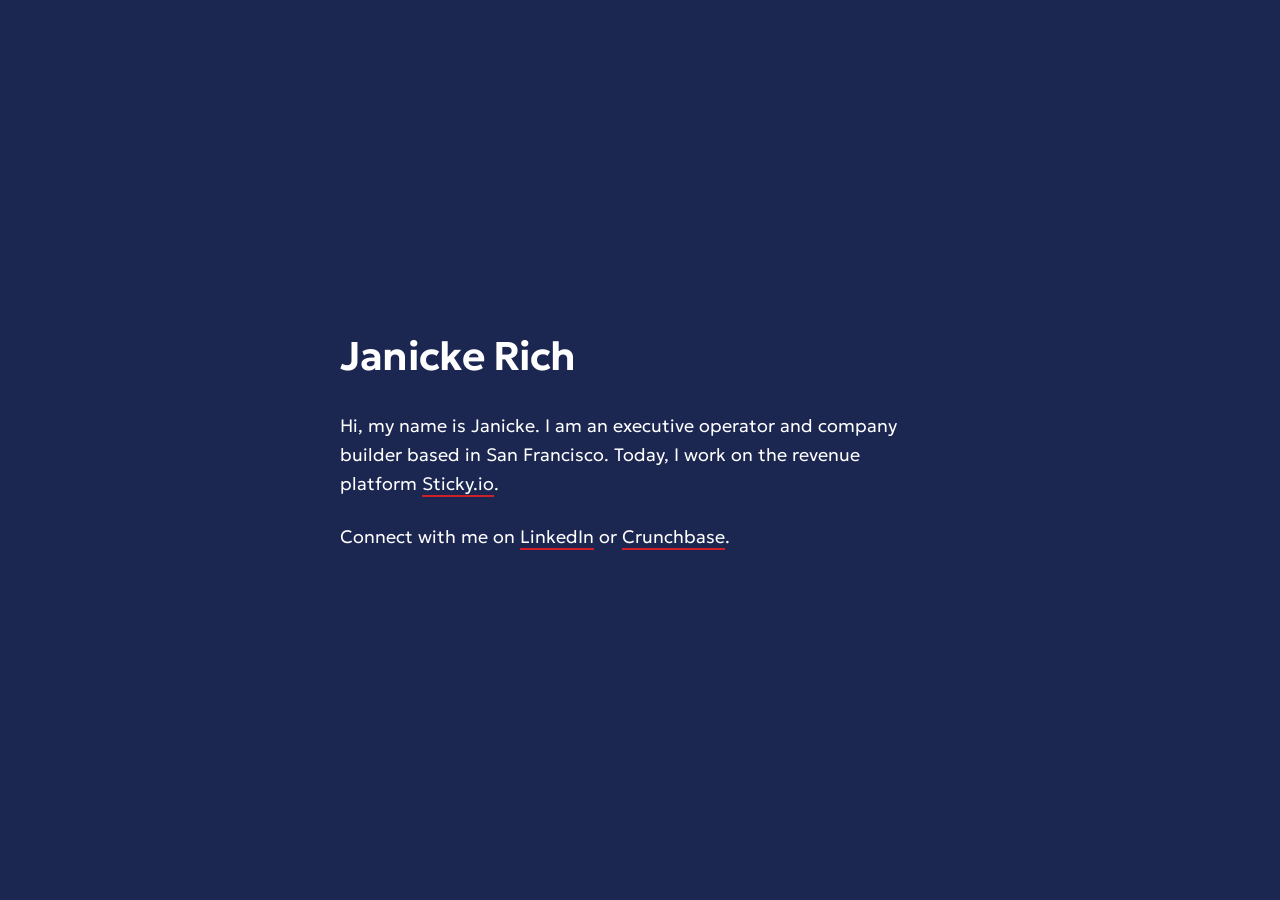
==== index.html @ 6ad99ccd "Update Crunchbase links to match new 'janickerich' username handle Consistent with the repository re" ====
<!DOCTYPE html>
<html lang="en">
<head>
    <meta charset="UTF-8">
    <meta name="viewport" content="width=device-width, initial-scale=1.0">

    <!-- Title -->
    <title>Janicke Rich | Executive Operator in San Francisco</title>

    <!-- Meta Description -->
    <meta name="description" content="Janicke Rich is an executive operator and company builder in San Francisco, working on the revenue platform Sticky.io. Connect on LinkedIn or Crunchbase.">
    <meta name="keywords" content="Janicke Rich, Janicke Tibbets, Mayten Lane, Yawnika Rich, Jani Rich, Jani Tibbets, Executive Operator, Company Builder">

    <!-- Canonical URL -->
    <link rel="canonical" href="https://www.janickerich.com/">

    <!-- Robots -->
    <meta name="robots" content="index,follow,max-snippet:-1,max-image-preview:large,max-video-preview:-1">

    <!-- Open Graph / Facebook -->
    <meta property="og:type" content="profile">
    <meta property="og:title" content="Janicke Rich — Executive Operator in San Francisco">
    <meta property="og:description" content="Janicke Rich is an executive operator and company builder in San Francisco, working on the revenue platform Sticky.io.">
    <meta property="og:url" content="https://www.janickerich.com/">
    <meta property="og:site_name" content="Janicke Rich">
    <meta property="og:image" content="https://www.janickerich.com/images/og-image.jpg">

    <!-- Twitter -->
    <meta name="twitter:card" content="summary_large_image">
    <meta name="twitter:title" content="Janicke Rich | Executive Operator in San Francisco">
    <meta name="twitter:description" content="Janicke Rich is an executive operator and company builder in San Francisco.">
    <meta name="twitter:image" content="https://www.janickerich.com/images/twitter-image.jpg">

    <!-- Theme Color -->
    <meta name="theme-color" content="#1B2651">

    <!-- Icons -->
    <link rel="icon" href="/favicon.ico">
    <link rel="apple-touch-icon" href="/apple-touch-icon.png">

    <!-- Manifest -->
    <link rel="manifest" href="/site.webmanifest">

    <!-- Hreflang -->
    <link rel="alternate" hreflang="en" href="https://www.janickerich.com/">

    <!-- Inline Styles -->
    <style>
        /* Google Fonts - Geologica */
        @import url('https://fonts.googleapis.com/css2?family=Geologica:wght@300;400;600&display=swap');

        :root {
          --bg-color: #1B2651;
          --text-color: #FFFFFF;
          --accent-color: #CD2028;
        }

        * {
          box-sizing: border-box;
          margin: 0;
          padding: 0;
        }

        body {
          display: flex;
          justify-content: center;
          align-items: center;
          min-height: 100vh;
          padding: 20px;
          font-family: 'Geologica', sans-serif;
          line-height: 1.6;
          -webkit-font-smoothing: antialiased;
          background-color: var(--bg-color);
          color: var(--text-color);
        }

        .container {
          width: 100%;
          max-width: 600px;
        }

        h1 {
          margin-bottom: 1.5rem;
          font-size: 2.5rem;
          font-weight: 600;
          letter-spacing: -0.02em;
        }

        p {
          margin-bottom: 1.5rem;
          font-size: 1.125rem;
          font-weight: 300;
        }

        a {
          border-bottom: 2px solid var(--accent-color);
          text-decoration: none;
          color: var(--text-color);
          transition: color 0.2s ease, background-color 0.2s ease;
        }

        a:hover {
          background-color: var(--accent-color);
          color: var(--text-color);
        }
    </style>

    <!-- Structured Data (JSON-LD) -->
    <script type="application/ld+json">
    {
      "@context": "https://schema.org",
      "@type": "Person",
      "name": "Janicke Rich",
      "alternateName": ["Janicke Tibbets", "Yawnika Rich", "Jani Rich", "Jani Tibbets", "Mayten Lane"],
      "description": "Janicke Rich is an executive operator and company builder in San Francisco, working on the revenue platform Sticky.io. Connect on LinkedIn or Crunchbase.",
      "jobTitle": "Executive operator",
      "homeLocation": "San Francisco, CA, US",
      "worksFor": {
        "@type": "Organization",
        "name": "Sticky.io"
      },
      "url": "https://www.janickerich.com/",
      "sameAs": [
        "https://www.linkedin.com/in/janickerich/",
        "https://www.crunchbase.com/person/janickerich"
      ]
    }
    </script>
</head>

<body>

    <main class="container">
        <h1>Janicke Rich</h1>

        <p>
            Hi, my name is Janicke. I am an executive operator and company builder based in San Francisco. Today, I work
            on the revenue platform <a href="https://www.sticky.io/company/about-us" target="_blank"
                rel="noopener noreferrer">Sticky.io</a>.
        </p>

        <p>
            Connect with me on <a href="https://www.linkedin.com/in/janickerich/" target="_blank"
                rel="noopener noreferrer me">LinkedIn</a> or <a href="https://www.crunchbase.com/person/janickerich"
                target="_blank" rel="noopener noreferrer me">Crunchbase</a>.
        </p>
    </main>

</body>
</html>
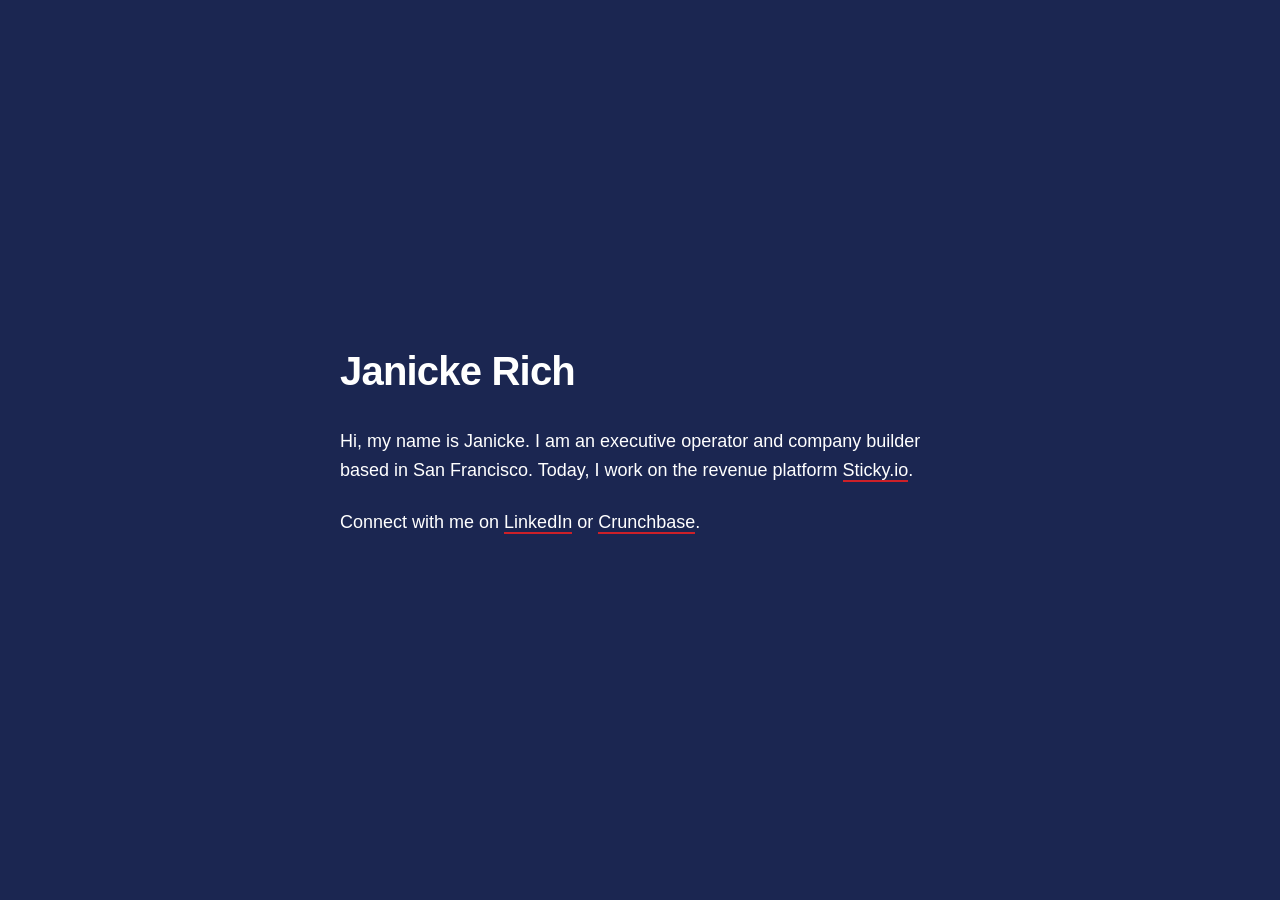
==== commit 6aeee71f: "Merge pull request #5 from MRTIBBETS/perf/optimize-google-fonts-8974309701748209864 ⚡ Optimize Googl" ====
--- a/index.html
+++ b/index.html
@@ -1,119 +1,126 @@
 <!DOCTYPE html>
 <html lang="en">
+
 <head>
-    <meta charset="UTF-8">
-    <meta name="viewport" content="width=device-width, initial-scale=1.0">
+  <meta charset="UTF-8">
+  <meta name="viewport" content="width=device-width, initial-scale=1.0">
 
-    <!-- Title -->
-    <title>Janicke Rich | Executive Operator in San Francisco</title>
+  <!-- Title -->
+  <title>Janicke Rich | Website</title>
 
-    <!-- Meta Description -->
-    <meta name="description" content="Janicke Rich is an executive operator and company builder in San Francisco, working on the revenue platform Sticky.io. Connect on LinkedIn or Crunchbase.">
-    <meta name="keywords" content="Janicke Rich, Janicke Tibbets, Mayten Lane, Yawnika Rich, Jani Rich, Jani Tibbets, Executive Operator, Company Builder">
+  <!-- Meta Description -->
+  <meta name="description"
+    content="Janicke Rich is an executive operator and company builder in San Francisco, working on the revenue platform Sticky.io. Connect on LinkedIn or Crunchbase.">
+  <meta name="keywords"
+    content="Janicke Rich, Janicke Tibbets, Mayten Lane, Yawnika Rich, Jani Rich, Jani Tibbets, Executive Operator, Company Builder">
 
-    <!-- Canonical URL -->
-    <link rel="canonical" href="https://www.janickerich.com/">
+  <!-- Canonical URL -->
+  <link rel="canonical" href="https://www.janickerich.com/">
 
-    <!-- Robots -->
-    <meta name="robots" content="index,follow,max-snippet:-1,max-image-preview:large,max-video-preview:-1">
+  <!-- Robots -->
+  <meta name="robots" content="index,follow,max-snippet:-1,max-image-preview:large,max-video-preview:-1">
 
-    <!-- Open Graph / Facebook -->
-    <meta property="og:type" content="profile">
-    <meta property="og:title" content="Janicke Rich — Executive Operator in San Francisco">
-    <meta property="og:description" content="Janicke Rich is an executive operator and company builder in San Francisco, working on the revenue platform Sticky.io.">
-    <meta property="og:url" content="https://www.janickerich.com/">
-    <meta property="og:site_name" content="Janicke Rich">
-    <meta property="og:image" content="https://www.janickerich.com/images/og-image.jpg">
+  <!-- Open Graph / Facebook -->
+  <meta property="og:type" content="profile">
+  <meta property="og:title" content="Janicke Rich | Website">
+  <meta property="og:description"
+    content="Janicke Rich is an executive operator and company builder in San Francisco, working on the revenue platform Sticky.io.">
+  <meta property="og:url" content="https://www.janickerich.com/">
+  <meta property="og:site_name" content="Janicke Rich">
+  <meta property="og:image" content="https://www.janickerich.com/assets/social-banner.png">
 
-    <!-- Twitter -->
-    <meta name="twitter:card" content="summary_large_image">
-    <meta name="twitter:title" content="Janicke Rich | Executive Operator in San Francisco">
-    <meta name="twitter:description" content="Janicke Rich is an executive operator and company builder in San Francisco.">
-    <meta name="twitter:image" content="https://www.janickerich.com/images/twitter-image.jpg">
+  <!-- Twitter -->
+  <meta name="twitter:card" content="summary_large_image">
+  <meta name="twitter:title" content="Janicke Rich | Website">
+  <meta name="twitter:description"
+    content="Janicke Rich is an executive operator and company builder in San Francisco.">
+  <meta name="twitter:image" content="https://www.janickerich.com/assets/social-banner.png">
 
-    <!-- Theme Color -->
-    <meta name="theme-color" content="#1B2651">
+  <!-- Theme Color -->
+  <meta name="theme-color" content="#1B2651">
 
-    <!-- Icons -->
-    <link rel="icon" href="/favicon.ico">
-    <link rel="apple-touch-icon" href="/apple-touch-icon.png">
+  <!-- Icons -->
+  <link rel="icon" href="/favicon.ico" sizes="any">
+  <link rel="icon" href="/assets/favicon-32x32.png" type="image/png">
+  <link rel="apple-touch-icon" href="/assets/apple-touch-icon.png">
 
-    <!-- Manifest -->
-    <link rel="manifest" href="/site.webmanifest">
+  <!-- Manifest -->
+  <link rel="manifest" href="/site.webmanifest">
 
-    <!-- Hreflang -->
-    <link rel="alternate" hreflang="en" href="https://www.janickerich.com/">
+  <!-- Hreflang -->
+  <link rel="alternate" hreflang="en" href="https://www.janickerich.com/">
 
-    <!-- Inline Styles -->
-    <style>
-        /* Google Fonts - Geologica */
-        @import url('https://fonts.googleapis.com/css2?family=Geologica:wght@300;400;600&display=swap');
+  <!-- Preconnect -->
+  <link rel="preconnect" href="https://fonts.googleapis.com">
+  <link rel="preconnect" href="https://fonts.gstatic.com" crossorigin>
 
-        :root {
-          --bg-color: #1B2651;
-          --text-color: #FFFFFF;
-          --accent-color: #CD2028;
-        }
+  <!-- Inline Styles -->
+  <style>
+    :root {
+      --bg-color: #1B2651;
+      --text-color: #FFFFFF;
+      --accent-color: #CD2028;
+    }
 
-        * {
-          box-sizing: border-box;
-          margin: 0;
-          padding: 0;
-        }
+    * {
+      box-sizing: border-box;
+      margin: 0;
+      padding: 0;
+    }
 
-        body {
-          display: flex;
-          justify-content: center;
-          align-items: center;
-          min-height: 100vh;
-          padding: 20px;
-          font-family: 'Geologica', sans-serif;
-          line-height: 1.6;
-          -webkit-font-smoothing: antialiased;
-          background-color: var(--bg-color);
-          color: var(--text-color);
-        }
+    body {
+      display: flex;
+      justify-content: center;
+      align-items: center;
+      min-height: 100vh;
+      padding: 20px;
+      font-family: 'Geologica', sans-serif;
+      line-height: 1.6;
+      -webkit-font-smoothing: antialiased;
+      background-color: var(--bg-color);
+      color: var(--text-color);
+    }
 
-        .container {
-          width: 100%;
-          max-width: 600px;
-        }
+    .container {
+      width: 100%;
+      max-width: 600px;
+    }
 
-        h1 {
-          margin-bottom: 1.5rem;
-          font-size: 2.5rem;
-          font-weight: 600;
-          letter-spacing: -0.02em;
-        }
+    h1 {
+      margin-bottom: 1.5rem;
+      font-size: 2.5rem;
+      font-weight: 600;
+      letter-spacing: -0.02em;
+    }
 
-        p {
-          margin-bottom: 1.5rem;
-          font-size: 1.125rem;
-          font-weight: 300;
-        }
+    p {
+      margin-bottom: 1.5rem;
+      font-size: 1.125rem;
+      font-weight: 300;
+    }
 
-        a {
-          border-bottom: 2px solid var(--accent-color);
-          text-decoration: none;
-          color: var(--text-color);
-          transition: color 0.2s ease, background-color 0.2s ease;
-        }
+    a {
+      border-bottom: 2px solid var(--accent-color);
+      text-decoration: none;
+      color: var(--text-color);
+      transition: color 0.2s ease, background-color 0.2s ease;
+    }
 
-        a:hover {
-          background-color: var(--accent-color);
-          color: var(--text-color);
-        }
-    </style>
+    a:hover {
+      background-color: var(--accent-color);
+      color: var(--text-color);
+    }
+  </style>
 
-    <!-- Structured Data (JSON-LD) -->
-    <script type="application/ld+json">
+  <!-- Structured Data (JSON-LD) -->
+  <script type="application/ld+json">
     {
       "@context": "https://schema.org",
       "@type": "Person",
       "name": "Janicke Rich",
       "alternateName": ["Janicke Tibbets", "Yawnika Rich", "Jani Rich", "Jani Tibbets", "Mayten Lane"],
       "description": "Janicke Rich is an executive operator and company builder in San Francisco, working on the revenue platform Sticky.io. Connect on LinkedIn or Crunchbase.",
-      "jobTitle": "Executive operator",
+      "jobTitle": "Executive Operator",
       "homeLocation": "San Francisco, CA, US",
       "worksFor": {
         "@type": "Organization",
@@ -122,7 +129,7 @@
       "url": "https://www.janickerich.com/",
       "sameAs": [
         "https://www.linkedin.com/in/janickerich/",
-        "https://www.crunchbase.com/person/janickerich"
+        "https://www.crunchbase.com/person/janicke-rich"
       ]
     }
     </script>
@@ -130,21 +137,22 @@
 
 <body>
 
-    <main class="container">
-        <h1>Janicke Rich</h1>
+  <main class="container">
+    <h1>Janicke Rich</h1>
 
-        <p>
-            Hi, my name is Janicke. I am an executive operator and company builder based in San Francisco. Today, I work
-            on the revenue platform <a href="https://www.sticky.io/company/about-us" target="_blank"
-                rel="noopener noreferrer">Sticky.io</a>.
-        </p>
+    <p>
+      Hi, my name is Janicke. I am an executive operator and company builder based in San Francisco. Today, I work
+      on the revenue platform <a href="https://www.sticky.io/company/about-us" target="_blank"
+        rel="noopener noreferrer">Sticky.io</a>.
+    </p>
 
-        <p>
-            Connect with me on <a href="https://www.linkedin.com/in/janickerich/" target="_blank"
-                rel="noopener noreferrer me">LinkedIn</a> or <a href="https://www.crunchbase.com/person/janickerich"
-                target="_blank" rel="noopener noreferrer me">Crunchbase</a>.
-        </p>
-    </main>
+    <p>
+      Connect with me on <a href="https://www.linkedin.com/in/janickerich/" target="_blank"
+        rel="noopener noreferrer me">LinkedIn</a> or <a href="https://www.crunchbase.com/person/janicke-rich"
+        target="_blank" rel="noopener noreferrer me">Crunchbase</a>.
+    </p>
+  </main>
 
 </body>
-</html>
+
+</html>
